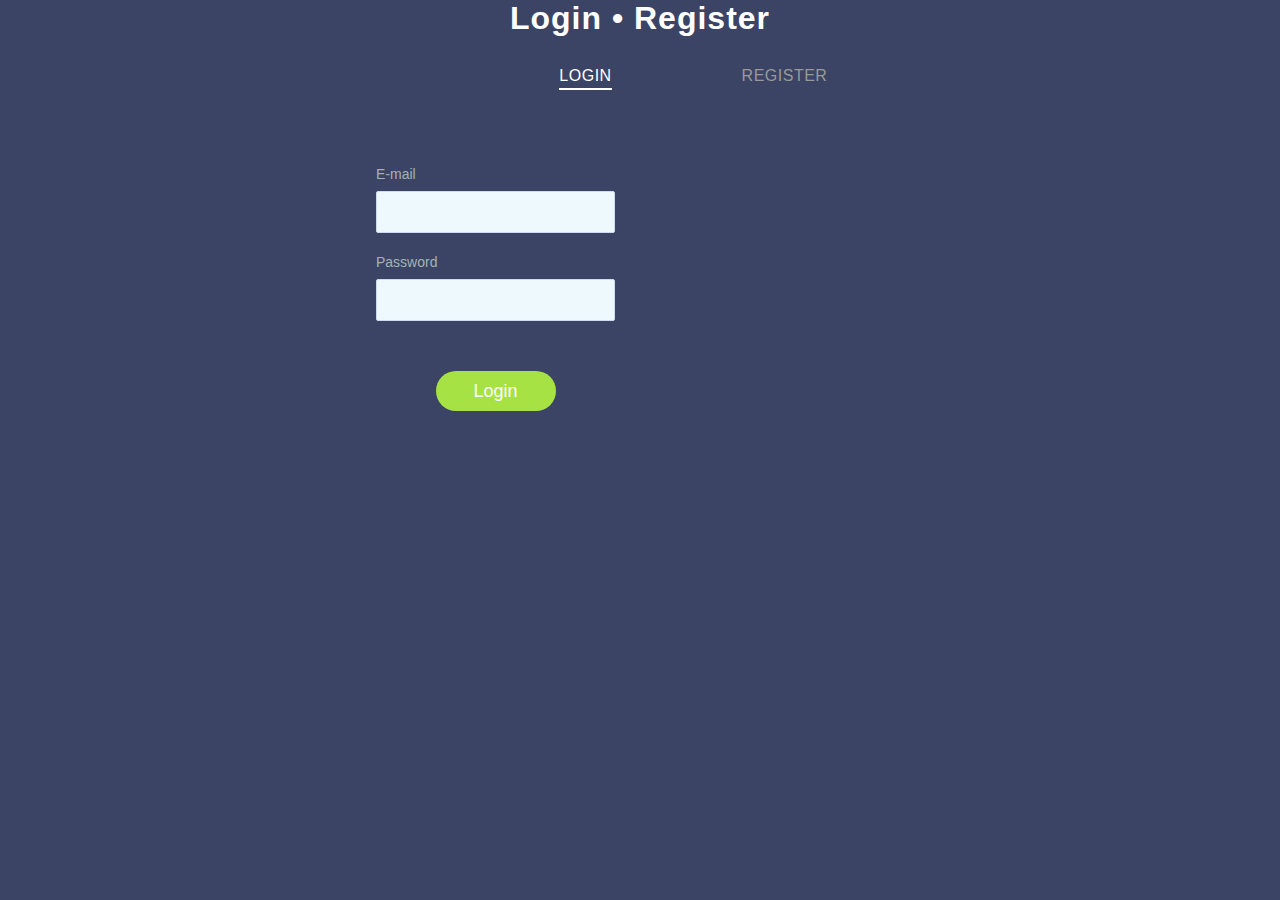
==== html/login.html @ 060dd0ba "added login and register" ====
<!DOCTYPE html>
<html lang="en">
<head>
    <meta charset="UTF-8">
    <title>Notify</title>
    <link rel="stylesheet" href="/css/login.css">
    <link rel="stylesheet" href="/css/styling.css">
</head>
<body>

<section class="forms-section">
    <h1 class="section-title">Login • Register</h1>
    <div class="forms" onclick="event.preventDefault()">
        <div class="form-wrapper is-active">
            <button type="button" class="switcher switcher-login">
                Login
                <span class="underline"></span>
            </button>
            <form class="form form-login">
                <fieldset>
                    <legend>Please, enter your email and password for login.</legend>
                    <div class="input-block">
                        <label for="login-email">E-mail</label>
                        <input id="login-email" type="email" required>
                    </div>
                    <div class="input-block">
                        <label for="login-password">Password</label>
                        <input id="login-password" type="password" required>
                    </div>
                </fieldset>
                <button type="submit" class="btn-login" onclick="login()">Login</button>
            </form>
        </div>
        <div class="form-wrapper">
            <button type="button" class="switcher switcher-signup">
                Register
                <span class="underline"></span>
            </button>
            <form class="form form-signup">
                <fieldset>
                    <legend>Please, enter your email, password and password confirmation for sign up.</legend>
                    <div class="input-block">
                        <label for="signup-email">E-mail</label>
                        <input id="signup-email" type="email" required>
                    </div>
                    <div class="input-block">
                        <label for="signup-password">Password</label>
                        <input id="signup-password" type="password" required>
                    </div>
                    <div class="input-block">
                        <label for="signup-password-confirm">Confirm password</label>
                        <input id="signup-password-confirm" type="password" required>
                    </div>
                </fieldset>
                <button type="submit" class="btn-signup" onclick="register()">Continue</button>
            </form>
        </div>
    </div>
</section>

<div id="snackbar"></div>

<script src="/js/login.js"></script>
<script src="/js/generalFunctions.js"></script>
</body>
</html>
---- css/login.css ----
*,
*::before,
*::after {
    box-sizing: border-box;
}

body {
    margin: 0;
    font-family: Roboto, -apple-system, 'Helvetica Neue', 'Segoe UI', Arial, sans-serif;
    background: #3b4465;
}

.forms-section {
    display: flex;
    flex-direction: column;
    justify-content: center;
    align-items: center;
}

.section-title {
    font-size: 32px;
    letter-spacing: 1px;
    color: #fff;
}

.forms {
    display: flex;
    align-items: flex-start;
    margin-top: 30px;
}

.form-wrapper {
    animation: hideLayer .3s ease-out forwards;
}

.form-wrapper.is-active {
    animation: showLayer .3s ease-in forwards;
}

@keyframes showLayer {
    50% {
        z-index: 1;
    }
    100% {
        z-index: 1;
    }
}

@keyframes hideLayer {
    0% {
        z-index: 1;
    }
    49.999% {
        z-index: 1;
    }
}

.switcher {
    position: relative;
    cursor: pointer;
    display: block;
    margin-right: auto;
    margin-left: auto;
    padding: 0;
    text-transform: uppercase;
    font-family: inherit;
    font-size: 16px;
    letter-spacing: .5px;
    color: #999;
    background-color: transparent;
    border: none;
    outline: none;
    transform: translateX(0);
    transition: all .3s ease-out;
}

.form-wrapper.is-active .switcher-login {
    color: #fff;
    transform: translateX(90px);
}

.form-wrapper.is-active .switcher-signup {
    color: #fff;
    transform: translateX(-90px);
}

.underline {
    position: absolute;
    bottom: -5px;
    left: 0;
    overflow: hidden;
    pointer-events: none;
    width: 100%;
    height: 2px;
}

.underline::before {
    content: '';
    position: absolute;
    top: 0;
    left: inherit;
    display: block;
    width: inherit;
    height: inherit;
    background-color: currentColor;
    transition: transform .2s ease-out;
}

.switcher-login .underline::before {
    transform: translateX(101%);
}

.switcher-signup .underline::before {
    transform: translateX(-101%);
}

.form-wrapper.is-active .underline::before {
    transform: translateX(0);
}

.form {
    overflow: hidden;
    min-width: 260px;
    margin-top: 50px;
    padding: 30px 25px;
    border-radius: 5px;
    transform-origin: top;
}

.form-login {
    animation: hideLogin .3s ease-out forwards;
}

.form-wrapper.is-active .form-login {
    animation: showLogin .3s ease-in forwards;
}

@keyframes showLogin {
    0% {
        background: #d7e7f1;
        transform: translate(40%, 10px);
    }
    50% {
        transform: translate(0, 0);
    }
    100% {
        background-color: #fff;
        transform: translate(35%, -20px);
    }
}

@keyframes hideLogin {
    0% {
        background-color: #fff;
        transform: translate(35%, -20px);
    }
    50% {
        transform: translate(0, 0);
    }
    100% {
        background: #d7e7f1;
        transform: translate(40%, 10px);
    }
}

.form-signup {
    animation: hideSignup .3s ease-out forwards;
}

.form-wrapper.is-active .form-signup {
    animation: showSignup .3s ease-in forwards;
}

@keyframes showSignup {
    0% {
        background: #d7e7f1;
        transform: translate(-40%, 10px) scaleY(.8);
    }
    50% {
        transform: translate(0, 0) scaleY(.8);
    }
    100% {
        background-color: #fff;
        transform: translate(-35%, -20px) scaleY(1);
    }
}

@keyframes hideSignup {
    0% {
        background-color: #fff;
        transform: translate(-35%, -20px) scaleY(1);
    }
    50% {
        transform: translate(0, 0) scaleY(.8);
    }
    100% {
        background: #d7e7f1;
        transform: translate(-40%, 10px) scaleY(.8);
    }
}

.form fieldset {
    position: relative;
    opacity: 0;
    margin: 0;
    padding: 0;
    border: 0;
    transition: all .3s ease-out;
}

.form-login fieldset {
    transform: translateX(-50%);
}

.form-signup fieldset {
    transform: translateX(50%);
}

.form-wrapper.is-active fieldset {
    opacity: 1;
    transform: translateX(0);
    transition: opacity .4s ease-in, transform .35s ease-in;
}

.form legend {
    position: absolute;
    overflow: hidden;
    width: 1px;
    height: 1px;
    clip: rect(0 0 0 0);
}

.input-block {
    margin-bottom: 20px;
}

.input-block label {
    font-size: 14px;
    color: #a1b4b4;
}

.input-block input {
    display: block;
    width: 100%;
    margin-top: 8px;
    padding-right: 15px;
    padding-left: 15px;
    font-size: 16px;
    line-height: 40px;
    color: #3b4465;
    background: #eef9fe;
    border: 1px solid #cddbef;
    border-radius: 2px;
}

.form [type='submit'] {
    opacity: 0;
    display: block;
    min-width: 120px;
    margin: 30px auto 10px;
    font-size: 18px;
    line-height: 40px;
    border-radius: 25px;
    border: none;
    transition: all .3s ease-out;
}

.form-wrapper.is-active .form [type='submit'] {
    opacity: 1;
    transform: translateX(0);
    transition: all .4s ease-in;
}

.btn-login {
    color: #fbfdff;
    background: #a7e245;
    transform: translateX(-30%);
}

.btn-signup {
    color: #a7e245;
    background: #fbfdff;
    box-shadow: inset 0 0 0 2px #a7e245;
    transform: translateX(30%);
}
---- css/styling.css ----
* {
    padding: 0;
    margin: 0;
}

#snackbar {
    visibility: hidden;
    min-width: 250px;
    margin-left: -125px;
    background-color: #333;
    color: #fff;
    text-align: center;
    border-radius: 2px;
    padding: 16px;
    position: fixed;
    z-index: 1;
    left: 50%;
    bottom: 30px;
}

#snackbar.show {
    visibility: visible;
    -webkit-animation: fadein 0.5s, fadeout 0.5s 2.5s;
    animation: fadein 0.5s, fadeout 0.5s 2.5s;
}

@-webkit-keyframes fadein {
    from {
        bottom: 0;
        opacity: 0;
    }
    to {
        bottom: 30px;
        opacity: 1;
    }
}

@keyframes fadein {
    from {
        bottom: 0;
        opacity: 0;
    }
    to {
        bottom: 30px;
        opacity: 1;
    }
}

@-webkit-keyframes fadeout {
    from {
        bottom: 30px;
        opacity: 1;
    }
    to {
        bottom: 0;
        opacity: 0;
    }
}

@keyframes fadeout {
    from {
        bottom: 30px;
        opacity: 1;
    }
    to {
        bottom: 0;
        opacity: 0;
    }
}
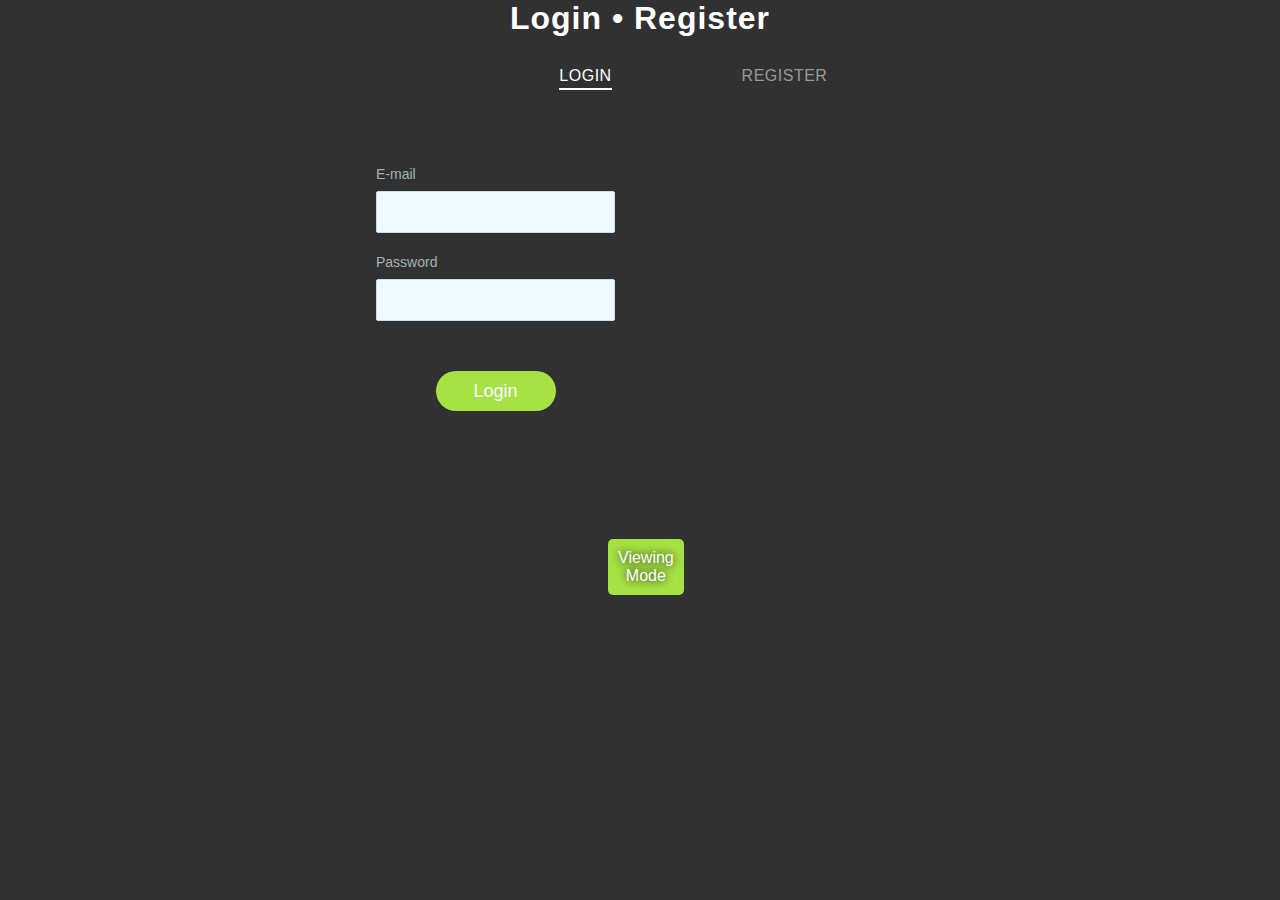
==== commit e9df55c5: "Offline functionality" ====
--- a/html/login.html
+++ b/html/login.html
@@ -59,6 +59,9 @@
 </section>
 
 <div id="snackbar"></div>
+<div class="offline__mode__container">
+    <button class="viewing__mode" onclick="activateViewMode()">Viewing Mode</button>
+</div>
 
 <script src="/js/login.js"></script>
 <script src="/js/generalFunctions.js"></script>
--- a/css/login.css
+++ b/css/login.css
@@ -7,7 +7,7 @@
 body {
     margin: 0;
     font-family: Roboto, -apple-system, 'Helvetica Neue', 'Segoe UI', Arial, sans-serif;
-    background: #3b4465;
+    background: #313131;
 }
 
 .forms-section {
@@ -283,3 +283,22 @@
     box-shadow: inset 0 0 0 2px #a7e245;
     transform: translateX(30%);
 }
+
+.viewing__mode {
+    padding: 10px;
+    font-size: 100%;
+    border-radius: 5px;
+    border-style: none;
+    background-color: #a7e245;
+    color: white;
+    text-shadow: black 0px 0px 10px;
+}
+
+.viewing__mode:hover{
+    scale: 1.05;
+}
+
+.offline__mode__container {
+    width: 5%;
+    margin: auto;
+}
--- a/css/styling.css
+++ b/css/styling.css
@@ -1,6 +1,19 @@
 * {
     padding: 0;
     margin: 0;
+}
+
+body {
+    margin: 0;
+    font-family: Roboto, -apple-system, 'Helvetica Neue', 'Segoe UI', Arial, sans-serif;
+}
+
+textarea {
+    background-color: #feff9c;
+}
+
+h1 {
+    color: black;
 }
 
 #snackbar {
@@ -29,6 +42,7 @@
         bottom: 0;
         opacity: 0;
     }
+
     to {
         bottom: 30px;
         opacity: 1;
@@ -40,6 +54,7 @@
         bottom: 0;
         opacity: 0;
     }
+
     to {
         bottom: 30px;
         opacity: 1;
@@ -51,6 +66,7 @@
         bottom: 30px;
         opacity: 1;
     }
+
     to {
         bottom: 0;
         opacity: 0;
@@ -62,8 +78,9 @@
         bottom: 30px;
         opacity: 1;
     }
+
     to {
         bottom: 0;
         opacity: 0;
     }
-}
+}